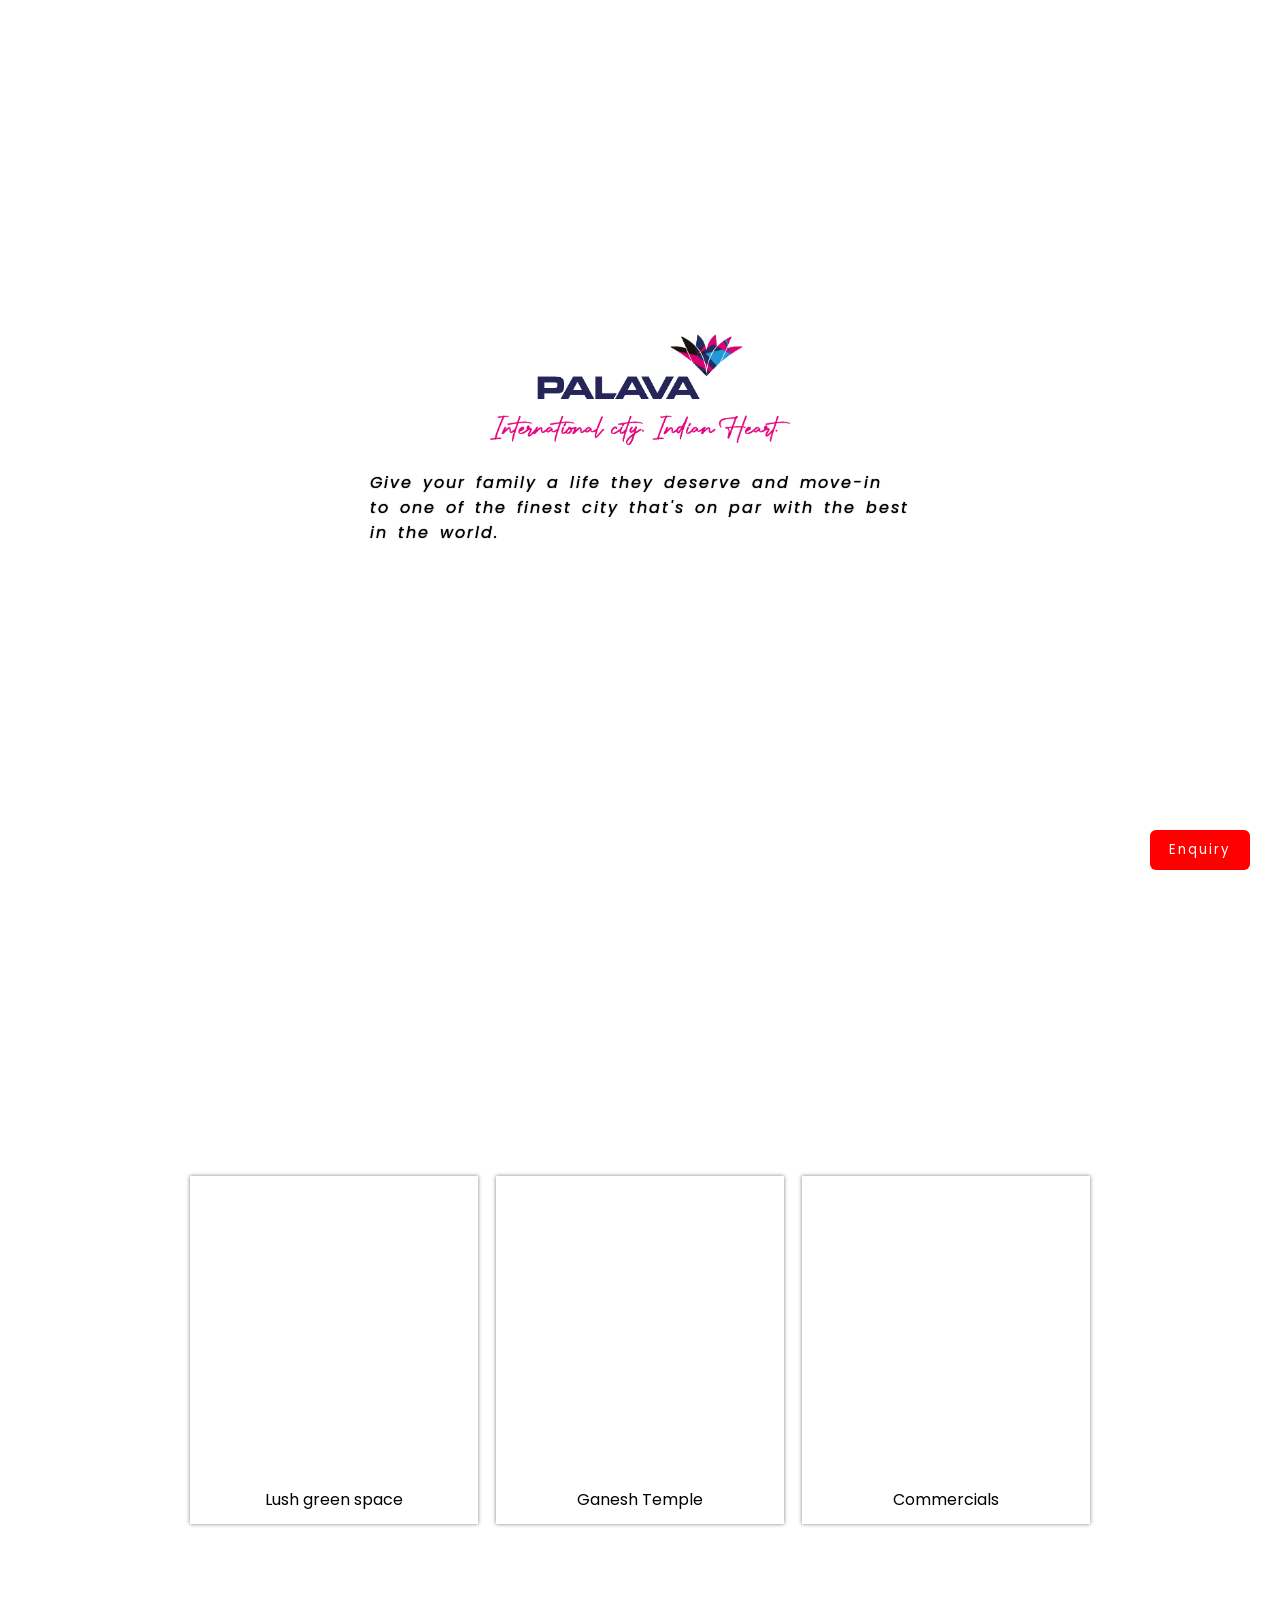
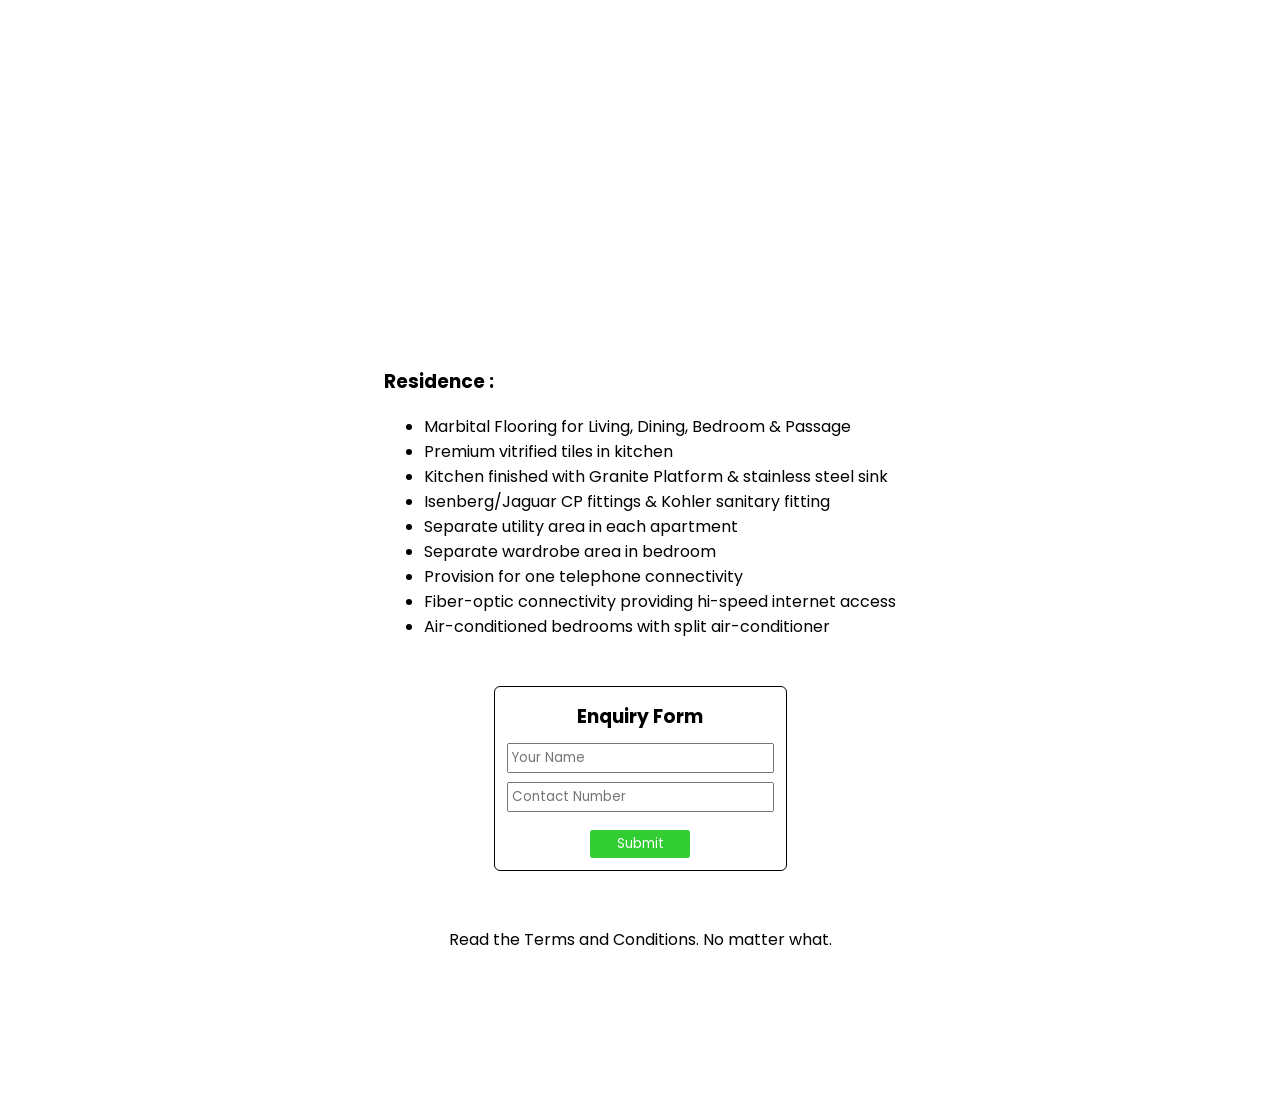
==== palava site/index.html @ 8ce2468d "palava site" ====
<!DOCTYPE html>
<html lang="en">

<head>
    <meta charset="UTF-8">
    <meta http-equiv="X-UA-Compatible" content="IE=edge">
    <meta name="viewport" content="width=device-width, initial-scale=1.0">
    <title>Palava</title>
    <link rel="stylesheet" href="style.css">
</head>

<iv>

    <div class="page center-flex" id="hero">
        <img class="logo" src="./images/logo.png" alt="Palava - International City. Indian Heart.">
        <p class="fv1">Give your family a life they deserve and move-in to one of the finest city that's on par with the
            best in
            the world.</p>
    </div>

    <div class="page center-flex" id="gallery">
        <div class="card" style="background-image: url(/images/640x750_02.jpg);">
            <span>Lush green space</span>
        </div>
        <div class="card" style="background-image: url(/images/12246_oth_Ganesha_Temple_Palava.jpg);">
            <span>Ganesh Temple</span>
        </div>
        <div class="card" style="background-image: url(/images/Commercial-Timeline-at-Lodha-Palava-760x484.jpg);">
            <span>Commercials</span>
        </div>
    </div>

    <div class="page center-flex" id="footer">
        <div>
            <h3>Residence : </h3>
            <ul>
                <li>Marbital Flooring for Living, Dining, Bedroom & Passage</li>
                <li>Premium vitrified tiles in kitchen</li>
                <li>Kitchen finished with Granite Platform & stainless steel sink</li>
                <li>Isenberg/Jaguar CP fittings & Kohler sanitary fitting</li>
                <li>Separate utility area in each apartment</li>
                <li>Separate wardrobe area in bedroom</li>
                <li>Provision for one telephone connectivity</li>
                <li>Fiber-optic connectivity providing hi-speed internet access</li>
                <li>Air-conditioned bedrooms with split air-conditioner</li>
            </ul>
        </div>
        <br>
        <form class="center-flex" method="post"
            action="https://script.google.com/macros/s/AKfycbwivsA4OJ4UJcahXiM_7iXQcvEhY89lltXF7bHs_rZwhYmIKlWGfOYjUF3p0s3uEIF5-Q/exec?">
            <h3>Enquiry Form</h3>
            <input type="text" name="name" placeholder="Your Name" required>
            <input type="tel" name="number" placeholder="Contact Number" maxlength="10" minlength="10" required>
            <button type="submit">Submit</button>
        </form>
        <br>
        <br>
        <span>Read the Terms and Conditions. No matter what.</span>
    </div>


    <!-- <div class="page center-flex" id="form">
        <form class="center-flex" method="post"
            action="https://script.google.com/macros/s/AKfycbwivsA4OJ4UJcahXiM_7iXQcvEhY89lltXF7bHs_rZwhYmIKlWGfOYjUF3p0s3uEIF5-Q/exec?">
            <h3>Enquiry Form</h3>
            <input type="text" name="name" placeholder="Your Name" required>
            <input type="tel" name="number" placeholder="Contact Number" maxlength="10" minlength="10" required>
            <button type="submit">Submit</button>
        </form>
    </div> -->

    <button id="enquiry_btn">Enquiry</button>

    <script src="main.js"></script>
    </body>

</html>
---- palava site/style.css ----
@import url('https://fonts.googleapis.com/css2?family=Poppins&display=swap');

* {
    font-family: 'Poppins', sans-serif;
}

::-webkit-scrollbar {
    opacity: 0;
    width: 0;
    height: 0;
}

html,
body {
    height: 100vh;
    width: 100vw;
    margin: 0;
    padding: 0;
    scroll-behavior: smooth;
    /* scroll-snap-type: y mandatory; */
    margin-bottom: 30px;
}

.page {
    width: 100vw;
    height: 100vh;
    scroll-snap-align: start;
}

/* hero */
#hero {
    /* background-image: linear-gradient(rgba(255, 255, 255, 0.1), rgba(255, 255, 255, 0.2)), url("/images/one.jpg"); */
    background-size: cover;
    background-position: center center;
    background-repeat: no-repeat;
    background-attachment: fixed;
}

.fv1 {
    font-size: calc(100vh / 100vw);
    font-style: oblique;
    letter-spacing: 2px;
    word-spacing: 3px;
}

.center-flex {
    display: flex;
    justify-content: center;
    align-items: center;
    flex-direction: column;
    gap: 3px;
}

button {
    min-width: 100px;
    cursor: pointer;
}

.logo {
    width: 70%;
    max-width: 300px;
}

#hero p {
    width: 60%;
    max-width: 540px;
    padding: 6px;
    text-shadow: 0 0 1px black;
}

button#enquiry_btn {
    position: fixed;
    bottom: 30px;
    right: 30px;
    padding: 9px;
    letter-spacing: 2px;
    color: white;
    border: 1px solid transparent;
    border-radius: 6px;
    background-color: red;
}

#footer {
    height: 100vh;
    display: flex;
    flex-direction: column;
    margin-bottom: 30px;
}

form {
    width: fit-content;
    background-color: white;
    border: 1px solid;
    border-radius: 6px;
    padding: 9px;
}

form * {
    margin: 3px;
    padding: 3px;
}

form button {
    margin-top: 12px;
    color: white;
    padding: 3px 6px;
    border: 1px solid transparent;
    border-radius: 3px;
    background-color: limegreen;
}

#gallery {
    width: 100vw;
    overflow: hidden;
    flex-direction: row;
    gap: 18px;
}

.card {
    min-width: 270px;
    min-height: 330px;
    background-size: cover;
    display: flex;
    justify-content: center;
    align-items: flex-end;
    border: 9px solid white;
    box-shadow: 0 0 4px grey;
}

.card span {
    width: calc(99% - 6px);
    padding: 3px;
    text-align: center;
    background: linear-gradient(#ffffff30, #ffffff30);
}

/* mobiles */
@media only screen and (max-width: 500px) {
    * {
        font-size: small;
    }

    form input {
        width: calc(100vw / 1.9);
    }

    #gallery {
        overflow-x: scroll;
        justify-content: start;
        scroll-snap-type: x mandatory;
    }

    .card {
        scroll-snap-align: center;
    }

    .card:first-of-type {
        margin-left: 90px;
    }

    .card:last-of-type {
        margin-right: 90px;
    }

    #footer div {
        width: 81%;
    }

}

/*  */
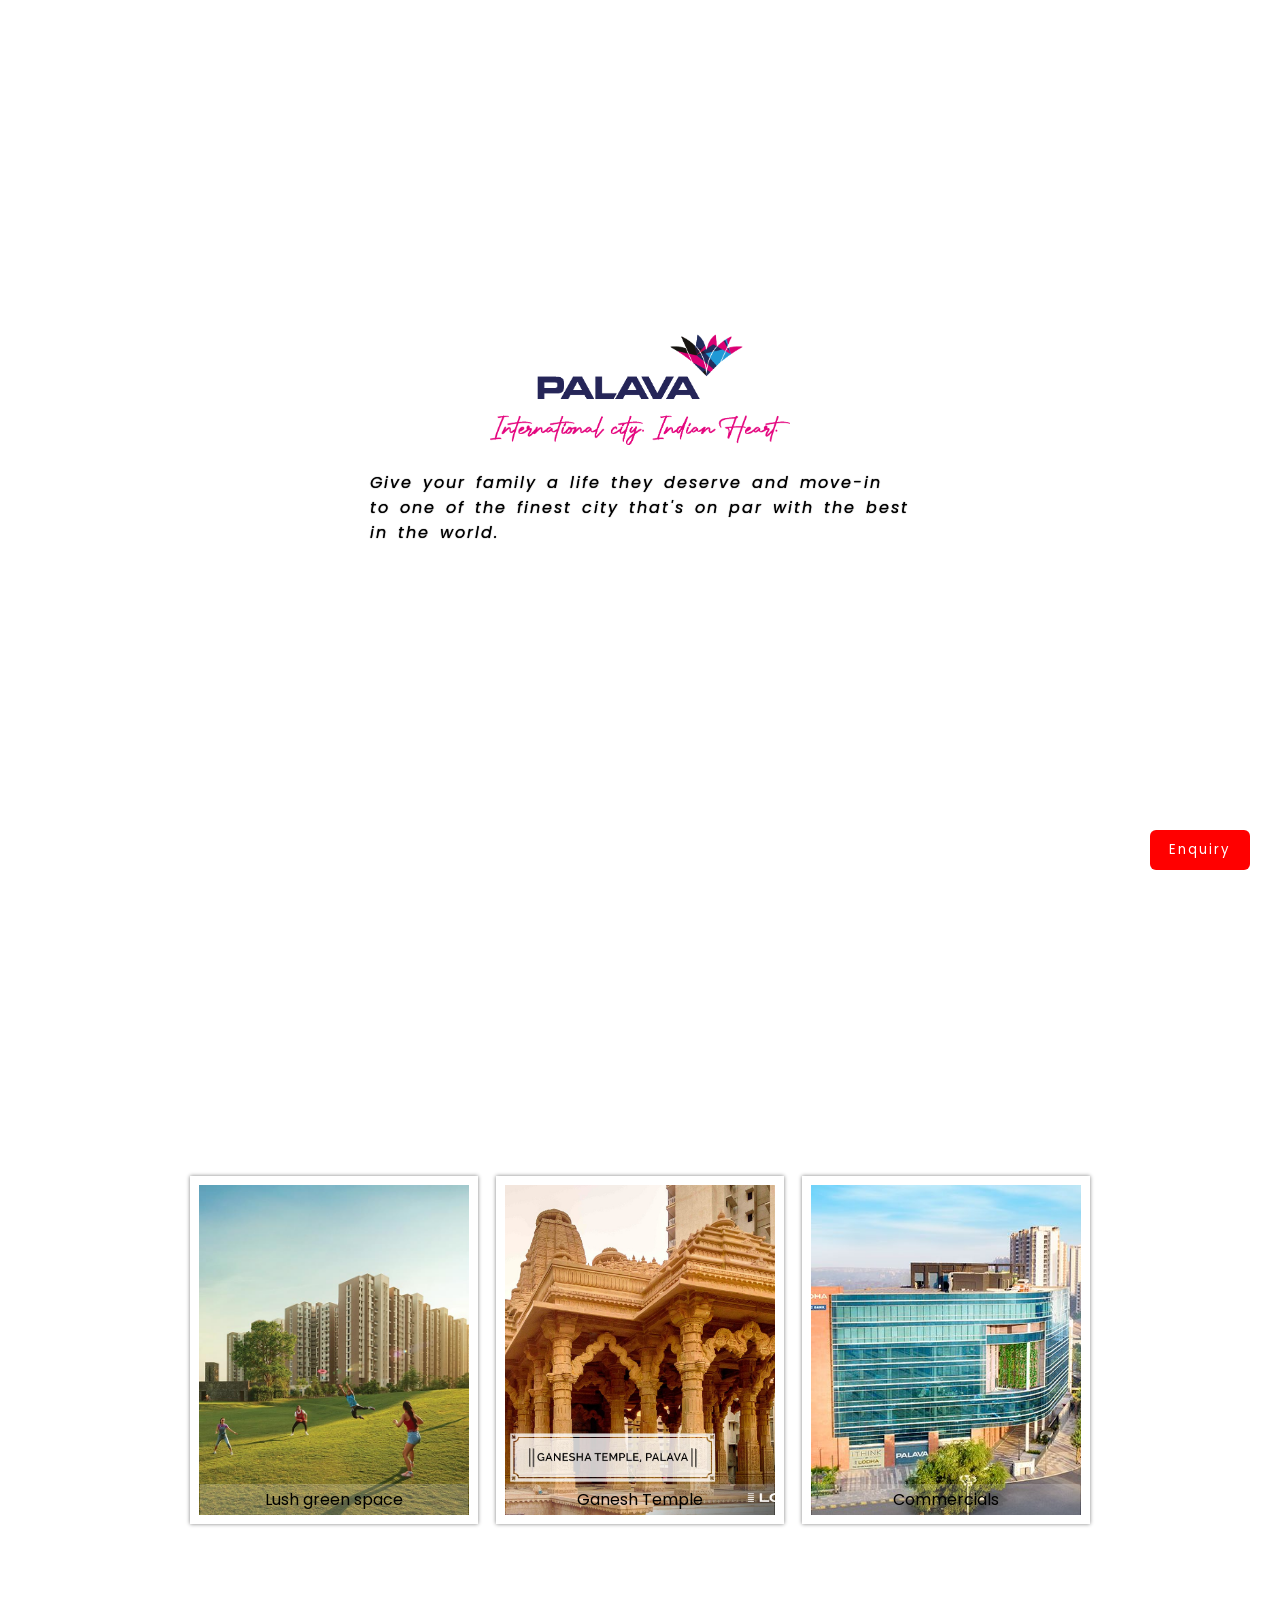
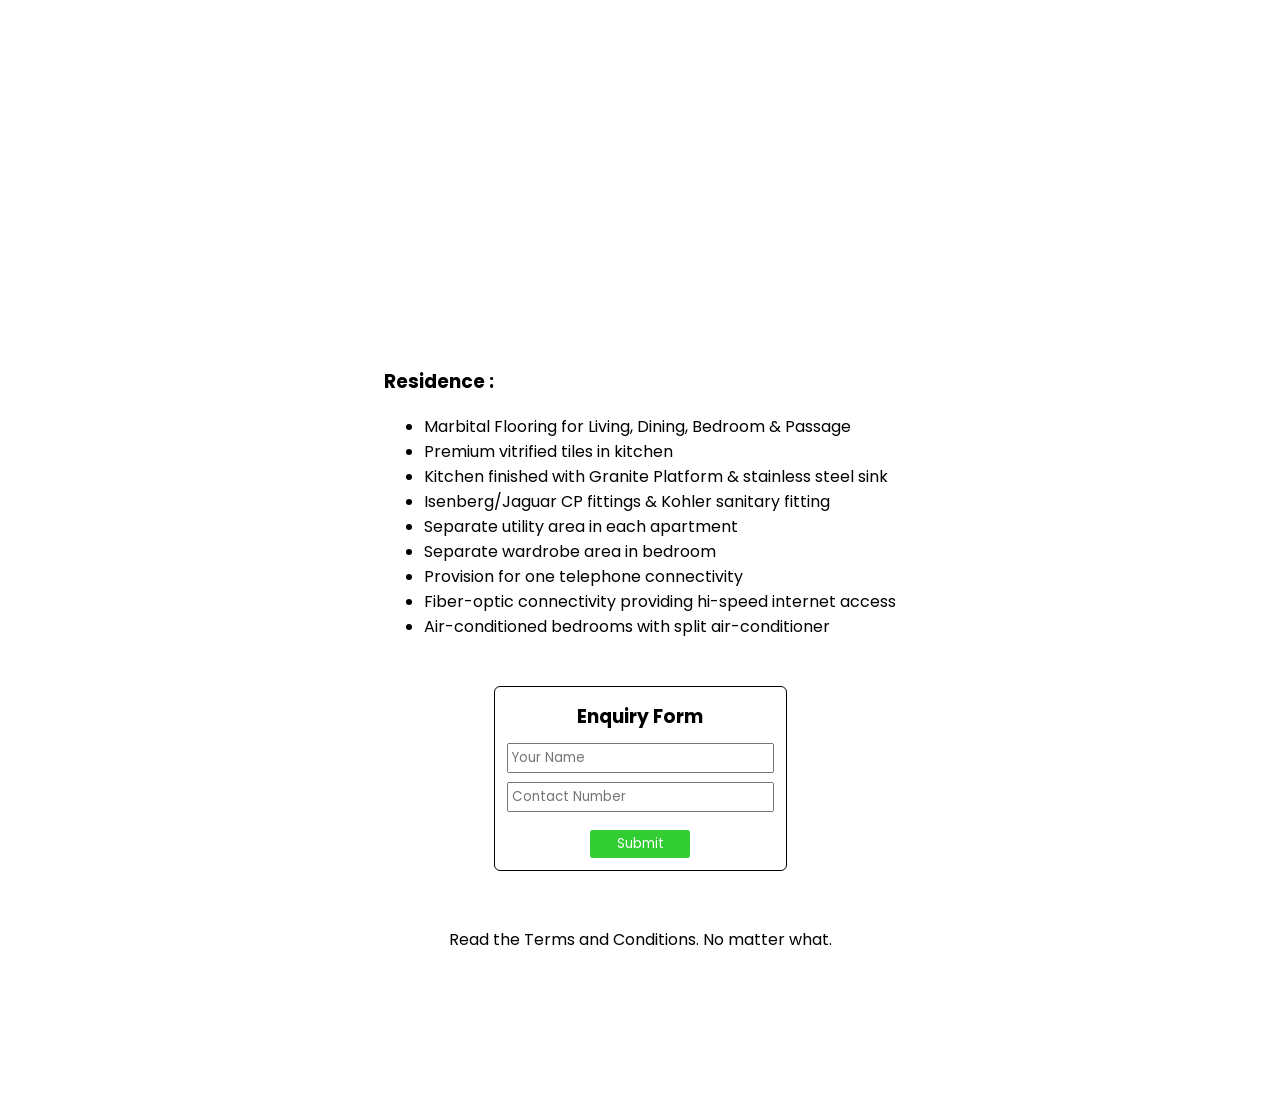
==== commit 088ad098: "updated image src" ====
--- a/palava site/index.html
+++ b/palava site/index.html
@@ -19,13 +19,13 @@
     </div>
 
     <div class="page center-flex" id="gallery">
-        <div class="card" style="background-image: url(/images/640x750_02.jpg);">
+        <div class="card" style="background-image: url('./images/640x750_02.jpg');">
             <span>Lush green space</span>
         </div>
-        <div class="card" style="background-image: url(/images/12246_oth_Ganesha_Temple_Palava.jpg);">
+        <div class="card" style="background-image: url('./images/12246_oth_Ganesha_Temple_Palava.jpg');">
             <span>Ganesh Temple</span>
         </div>
-        <div class="card" style="background-image: url(/images/Commercial-Timeline-at-Lodha-Palava-760x484.jpg);">
+        <div class="card" style="background-image: url('./images/Commercial-Timeline-at-Lodha-Palava-760x484.jpg');">
             <span>Commercials</span>
         </div>
     </div>
@@ -58,17 +58,6 @@
         <span>Read the Terms and Conditions. No matter what.</span>
     </div>
 
-
-    <!-- <div class="page center-flex" id="form">
-        <form class="center-flex" method="post"
-            action="https://script.google.com/macros/s/AKfycbwivsA4OJ4UJcahXiM_7iXQcvEhY89lltXF7bHs_rZwhYmIKlWGfOYjUF3p0s3uEIF5-Q/exec?">
-            <h3>Enquiry Form</h3>
-            <input type="text" name="name" placeholder="Your Name" required>
-            <input type="tel" name="number" placeholder="Contact Number" maxlength="10" minlength="10" required>
-            <button type="submit">Submit</button>
-        </form>
-    </div> -->
-
     <button id="enquiry_btn">Enquiry</button>
 
     <script src="main.js"></script>
